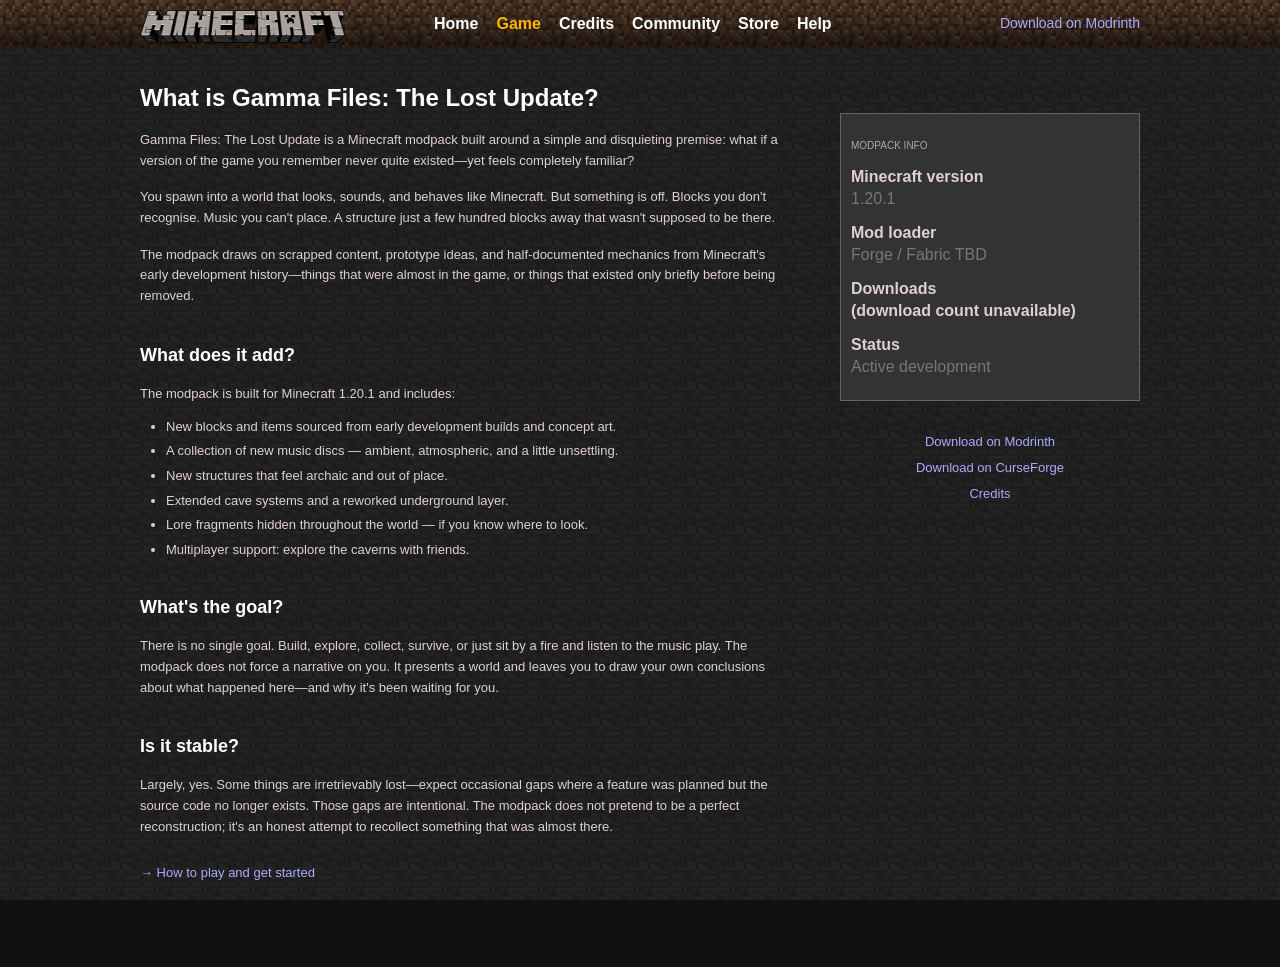
==== game/index.html @ 5a682778 "Initial commit" ====
<!DOCTYPE html>
<html lang="en">
<head>
  <meta charset="UTF-8" />
  <meta name="viewport" content="width=device-width, initial-scale=1" />
  <title>What is Gamma Files? — Gamma Files: The Lost Update</title>
  <link rel="stylesheet" href="../css/style.css" />
</head>
<body>

<div id="wrap">
  <div id="main" class="clearfix">

    <section class="left page-content">
      <h1>What is Gamma Files: The Lost Update?</h1>

      <!-- ASSUMPTION: The paragraphs below are placeholder descriptions
           written to match the original Minecraft site's tone. Replace
           with your own final copy whenever ready. -->

      <p>Gamma Files: The Lost Update is a Minecraft modpack built around a simple and disquieting premise: what if a version of the game you remember never quite existed—yet feels completely familiar?</p>

      <p>You spawn into a world that looks, sounds, and behaves like Minecraft. But something is off. Blocks you don't recognise. Music you can't place. A structure just a few hundred blocks away that wasn't supposed to be there.</p>

      <p>The modpack draws on scrapped content, prototype ideas, and half-documented mechanics from Minecraft's early development history—things that were almost in the game, or things that existed only briefly before being removed.</p>

      <h2>What does it add?</h2>

      <p>The modpack is built for Minecraft 1.20.1 and includes:</p>

      <ul>
        <li>New blocks and items sourced from early development builds and concept art.</li>
        <li>A collection of new music discs — ambient, atmospheric, and a little unsettling.</li>
        <li>New structures that feel archaic and out of place.</li>
        <li>Extended cave systems and a reworked underground layer.</li>
        <li>Lore fragments hidden throughout the world — if you know where to look.</li>
        <li>Multiplayer support: explore the caverns with friends.</li>
      </ul>

      <h2>What's the goal?</h2>

      <p>There is no single goal. Build, explore, collect, survive, or just sit by a fire and listen to the music play. The modpack does not force a narrative on you. It presents a world and leaves you to draw your own conclusions about what happened here—and why it's been waiting for you.</p>

      <h2>Is it stable?</h2>

      <p>Largely, yes. Some things are irretrievably lost—expect occasional gaps where a feature was planned but the source code no longer exists. Those gaps are intentional. The modpack does not pretend to be a perfect reconstruction; it's an honest attempt to recollect something that was almost there.</p>

      <div class="aside-links" style="text-align:left; margin-top:2em;">
        <a href="howtoplay.html">→ How to play and get started</a>
      </div>
    </section>

    <aside>
      <div class="infobox">
        <p class="label">Modpack info</p>
        <ul style="list-style:none; margin:0.8em 0 0; padding:0;">
          <li style="margin-bottom:0.7em;"><strong>Minecraft version</strong><br><span class="dark">1.20.1</span></li>
          <li style="margin-bottom:0.7em;"><strong>Mod loader</strong><br><span class="dark"><!-- ASSUMPTION: loader not yet confirmed; replace --> Forge / Fabric TBD</span></li>
          <li style="margin-bottom:0.7em;"><strong>Downloads</strong><br><span id="download-count" class="loading dark">…</span></li>
          <li style="margin-bottom:0.7em;"><strong>Status</strong><br><span class="dark">Active development</span></li>
        </ul>
      </div>

      <div class="aside-links" style="margin-top:1.5em;">
        <p><a href="https://modrinth.com/modpack/gamma-files-lite" target="_blank" rel="noopener">Download on Modrinth</a></p>
        <p><a href="https://www.curseforge.com/minecraft/modpacks/gamma-files" target="_blank" rel="noopener">Download on CurseForge</a></p>
        <p><a href="../credits.html">Credits</a></p>
      </div>
    </aside>

  </div>
</div>

<script src="../js/nav.js"></script>
<script src="../js/downloads.js"></script>
<script>initNav('game');</script>
</body>
</html>
---- css/style.css ----
/* ============================================================
   GAMMA FILES: THE LOST UPDATE — Main Stylesheet
   Based on the classic Minecraft website (circa 2012)
   Adapted and extended for this modpack site.

   ASSUMPTIONS:
   - stone.png / dirt.png are not yet provided; bg_main.png and
     bg_top.png (the originals, with baked-in darkness) are used
     as placeholders. When stone.png / dirt.png are supplied,
     swap the background declarations in :root / header.
   - Header gradient darkness is baked into bg_top.png for now.
     When raw dirt.png is used, apply the CSS overlay below.
   - Grid is 1000px centered container, matching the original.
   - Left "main" column = 640px, right "aside" = 300px (gap 60px).
   ============================================================ */

/* ---- Reset (mirrors original) ---- */
html, body, div, span, object, iframe,
h1, h2, h3, h4, h5, h6, p, blockquote, pre,
abbr, address, cite, code, del, dfn, em, img, ins, kbd, q, samp,
small, strong, sub, sup, var, b, i, dl, dt, dd, ol, ul, li,
fieldset, form, label, legend,
table, caption, tbody, tfoot, thead, tr, th, td,
article, aside, canvas, details, figcaption, figure,
footer, header, hgroup, menu, nav, section, summary,
time, mark, audio, video {
    margin: 0;
    padding: 0;
    border: 0;
    font-size: 100%;
    font: inherit;
    vertical-align: baseline;
}

article, aside, details, figcaption, figure,
footer, header, hgroup, menu, nav, section { display: block; }

blockquote, q { quotes: none; }
blockquote:before, blockquote:after,
q:before, q:after { content: ''; content: none; }
table { border-collapse: collapse; border-spacing: 0; }
hr { display: block; height: 1px; border: 0; border-top: 1px solid #555; margin: 1em 0; padding: 0; }

/* ---- Design tokens ---- */
:root {
    --color-bg:          #111;
    --color-text:        #E0D0D0;
    --color-heading:     #fff;
    --color-link:        #aaf;
    --color-link-hover:  #ccf;
    --color-accent:      #ffb400;
    --color-accent-dim:  #ffd571;
    --color-dark:        #777;
    --color-muted:       #b1a5a5;

    /* Header darkening (configurable).
       bg_top.png already has baked gradient; set these to 1 if
       using raw dirt.png and the CSS overlay will apply instead. */
    --header-overlay-opacity-bottom: 0;   /* 0 = baked sprite, 1 = pure CSS */
    --header-overlay-opacity-top:    0;

    --font-base: 'Helvetica Neue', Helvetica, Arial, sans-serif;
    --container-width: 1000px;
}

/* ---- Base ---- */
html, body { height: 100%; overflow-x: hidden; }
html { overflow-y: scroll; }

body {
    background: var(--color-bg) url('../images/bg_main.png');
    font: 13px/1.4 var(--font-base);
    color: var(--color-text);
}

/* Optional CSS darkening overlay for body bg (for when raw stone.png is used).
   Currently inactive because bg_main.png has baked darkness. */
body::after {
    content: "";
    position: fixed;
    inset: 0;
    pointer-events: none;
    z-index: -1;
    /* background: rgba(0,0,0,0.45); */  /* Uncomment when using raw stone.png */
}

h1, h2, h3, h4, h5, h6 { font-weight: bold; color: var(--color-heading); }

h1 { font-size: 24px; }
h2 { font-size: 18px; margin-top: 2em; }
h3 { font-size: 14px; margin-top: 2em; }
h4 { font-size: 13px; margin-top: 2em; }

p, ul { margin-top: 1.5em; }
ul, ol { margin-left: 2em; }
ol { list-style-type: decimal; }
small { font-size: 85%; }
strong, th { font-weight: bold; }
nav ul, nav li { margin: 0; list-style: none; list-style-image: none; }

a, a:active, a:visited { color: var(--color-link); text-decoration: none; }
a:hover { color: var(--color-link-hover); outline: none; }
a:hover, a:active { outline: none; }

select, input, textarea, button { font: 99% var(--font-base); }
pre, code, kbd, samp { font-family: monospace, sans-serif; }
textarea { overflow: auto; }
button { width: auto; overflow: visible; cursor: pointer; }
input, select { vertical-align: middle; }

::-moz-selection { background: #71b147; color: #593d29; text-shadow: none; }
::selection        { background: #71b147; color: #593d29; text-shadow: none; }

.small  { font-size: 11px; }
.dark   { color: var(--color-dark); }

/* ---- Outer wrap ---- */
#wrap { min-height: 100%; width: 100%; }

/* ---- Header ---- */
header {
    position: relative;
    height: 48px;
    background: #211710 url('../images/bg_top.png');
    overflow: visible;
    z-index: 10;
}

/* CSS gradient overlay — active only when raw dirt.png is used
   (set --header-overlay-opacity-* tokens above to non-zero) */
header::before {
    content: "";
    position: absolute;
    inset: 0;
    background: linear-gradient(
        to top,
        rgba(0,0,0, var(--header-overlay-opacity-bottom)),
        rgba(0,0,0, var(--header-overlay-opacity-top))
    );
    pointer-events: none;
}

#header-container {
    width: var(--container-width);
    margin: 0 auto;
    position: relative;
    height: 48px;
    display: flex;
    align-items: center;
}

/* ---- Logo ---- */
#logo {
    flex-shrink: 0;
    width: 260px;
    height: 44px;
    display: block;
    overflow: hidden;
    text-indent: -10000px;
    background: transparent url('../images/logo.png') no-repeat 0 center;
    background-size: auto 38px;
    margin-right: 20px;
}

/* ---- Nav menu ---- */
#menu {
    list-style: none;
    font-size: 16px;
    font-weight: bold;
    margin: 0;
    padding: 0;
    display: flex;
    align-items: center;
    gap: 0;
    flex: 1;
}

#menu > li {
    position: relative;
    margin-left: 10px;
}

#menu > li > a,
#menu > li > a:active,
#menu > li > a:visited {
    color: #fff;
    text-decoration: none;
    line-height: 48px;
    display: block;
    padding: 0 4px;
}

#menu > li > a:hover {
    color: var(--color-accent);
}

/* Dropdown */
#menu li ul {
    margin: 0;
    padding: 4px 0 0;
    position: absolute;
    top: 48px;
    left: 0;
    display: none;
    z-index: 100;
    min-width: 160px;
}

#menu li:hover > ul,
#menu li ul:hover { display: block; }

#menu li ul li {
    display: block;
    float: none;
    margin: 0;
}

#menu li ul li a {
    display: block;
    padding: 6px 14px;
    background: #2a2a2a;
    white-space: nowrap;
    color: #ddd;
    font-size: 14px;
    border-bottom: 1px solid #1a1a1a;
}

#menu li ul li a:hover { background: #3a3a3a; color: #fff; }

/* Active nav item */
#menu li.active > a { color: var(--color-accent); }

/* ---- User box (login/register) ---- */
#userbox {
    margin-left: auto;
    text-align: right;
    white-space: nowrap;
    font-size: 14px;
    padding-top: 0;
}

#userbox a, #userbox a:visited { color: var(--color-link); }

/* ---- Main content container ---- */
#main {
    width: var(--container-width);
    margin: 0 auto;
    margin-top: 1em;
    position: relative;
    padding: 20px 0 40px;
    overflow: hidden; /* clearfix */
}

/* ---- Two-column layout: 2/3 + 1/3 ---- */
/*
   Total = 1000px
   Left section:  640px
   Gap:            60px  (margin-left on aside)
   Right aside:   300px
   Total:         640 + 60 + 300 = 1000px  ✓
*/
section.left {
    width: 640px;
    float: left;
    margin-bottom: 3em;
}

aside {
    width: 300px;
    margin-left: 60px;
    float: left;
    margin-bottom: 3em;
}

/* Three-column layout */
section.left.three-col  { width: 300px; float: left; margin-bottom: 3em; }
section.mid.three-col,
section.right.three-col { width: 300px; margin-left: 40px; float: left; margin-bottom: 3em; }

/* Social sections in the three-col footer row */
section.social h2 {
    font-size: 18px;
    color: #fff;
    padding-left: 40px;
    background-repeat: no-repeat;
    background-position: 0 center;
    padding-top: 3px;
    min-height: 29px;
    margin-bottom: 1em;
}

section.social h2 a { color: #fff; text-decoration: none; }
section.social h2 a:hover { color: var(--color-accent); }
section.social > div { margin-top: 1.5em; }

/* ---- Video embed ---- */
.video-wrap {
    position: relative;
    padding-bottom: 56.25%; /* 16:9 */
    height: 0;
    overflow: hidden;
    background: #000;
    margin-top: 0;
}

.video-wrap iframe {
    position: absolute;
    top: 0; left: 0;
    width: 100%; height: 100%;
    border: 0;
}

/* ---- Description text ---- */
.intro-text { margin-top: 1.5em; }
.intro-text p { margin-top: 1.2em; line-height: 1.6; }
.intro-text em { font-style: italic; }

/* ---- Download count ---- */
#download-count {
    color: var(--color-text);
    font-weight: bold;
}

#download-count.loading { color: var(--color-dark); font-style: italic; }

/* ---- Right sidebar / aside ---- */
#animals {
    padding-top: 220px;
    background: transparent url('../images/animals.png') no-repeat top center;
    background-size: contain;
    text-align: center;
    margin-bottom: 1.5em;
}

/* ---- Download button ---- */
.btn-download {
    display: block;
    width: 100%;
    padding: 14px 10px;
    background: var(--color-accent);
    color: #111;
    font-size: 22px;
    font-weight: bold;
    text-align: center;
    text-decoration: none;
    border-radius: 3px;
    line-height: 1.2;
    box-sizing: border-box;
    transition: background 0.15s;
    margin-top: 1em;
}

.btn-download:hover,
.btn-download:active,
.btn-download:visited { color: #111; background: var(--color-accent-dim); }

.aside-links {
    text-align: center;
    margin-top: 1em;
    font-size: 13px;
}

.aside-links a { color: var(--color-link); }
.aside-links p { margin-top: 0.6em; }

/* ---- Infobox ---- */
.infobox {
    padding: 10px;
    background-color: #333;
    border: 1px solid #666;
    margin: 2em 0;
    font-size: 16px;
}

ul.infobox { list-style-type: none; }
ul.infobox li { margin-bottom: 1em; }
.infobox .label { text-transform: uppercase; font-size: 10px; color: #AAA; }

/* ---- Footer ---- */
footer {
    position: relative;
    margin-top: -40px;
    height: 26px;
    text-align: center;
    color: #444;
    padding-top: 14px;
    clear: both;
}

footer a, footer a:visited { color: #777; text-decoration: none; }

/* ---- Utility ---- */
.clearfix::before, .clearfix::after { content: ""; display: block; height: 0; overflow: hidden; }
.clearfix::after { clear: both; }
.clearfix { zoom: 1; }
.hidden { display: none; visibility: hidden; }
.ir { display: block; text-indent: -999em; overflow: hidden; background-repeat: no-repeat; }

/* ---- Game / subpage content ---- */
.page-content h1 { margin-bottom: 0.5em; }
.page-content p  { margin-top: 1.2em; line-height: 1.6; }
.page-content ul { margin-top: 1em; }
.page-content ul li { margin-bottom: 0.5em; }

/* ---- Credits page ---- */
.credits-entry {
    margin-bottom: 2em;
}

.credits-entry h3 { margin-top: 0; }

/* ---- Community page ---- */
#links-list { list-style: none; margin-left: 0; padding: 0; }
#links-list li { margin-bottom: 1.2em; }
#links-list li a { font-size: 15px; font-weight: bold; }
#links-list li span { display: block; color: var(--color-muted); font-size: 12px; margin-top: 2px; }

/* ---- Store page ---- */
.store-notice {
    background: #1a1a1a;
    border: 1px solid #444;
    padding: 20px;
    margin-top: 1.5em;
    text-align: center;
    font-size: 15px;
    line-height: 1.7;
}

/* ---- Help page ---- */
.faq dt {
    font-weight: bold;
    color: #fff;
    margin-top: 1.5em;
}
.faq dd {
    margin-left: 1.2em;
    margin-top: 0.4em;
    line-height: 1.6;
}

/* ---- Print ---- */
@media print {
    * { background: transparent !important; color: black !important; }
    a, a:visited { color: #444 !important; text-decoration: underline; }
    a[href]:after { content: " (" attr(href) ")"; }
    pre, blockquote { border: 1px solid #999; page-break-inside: avoid; }
    thead { display: table-header-group; }
    tr, img { page-break-inside: avoid; }
    p, h2, h3 { orphans: 3; widows: 3; }
    h2, h3 { page-break-after: avoid; }
}
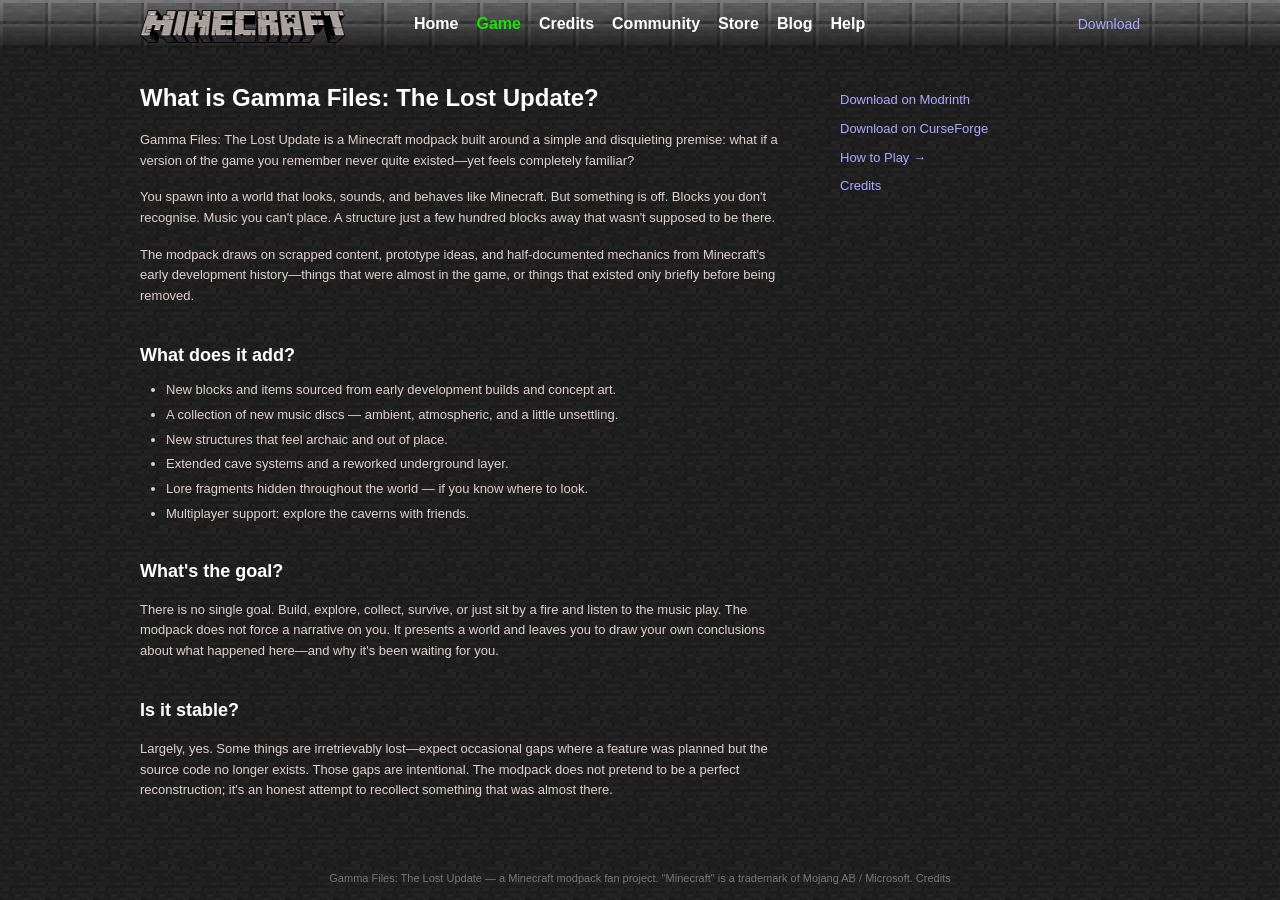
==== commit 52a10be2: "The second commit, polish" ====
--- a/game/index.html
+++ b/game/index.html
@@ -14,9 +14,7 @@
     <section class="left page-content">
       <h1>What is Gamma Files: The Lost Update?</h1>
 
-      <!-- ASSUMPTION: The paragraphs below are placeholder descriptions
-           written to match the original Minecraft site's tone. Replace
-           with your own final copy whenever ready. -->
+      <!-- ASSUMPTION: placeholder copy — replace with your own text when ready -->
 
       <p>Gamma Files: The Lost Update is a Minecraft modpack built around a simple and disquieting premise: what if a version of the game you remember never quite existed—yet feels completely familiar?</p>
 
@@ -25,8 +23,6 @@
       <p>The modpack draws on scrapped content, prototype ideas, and half-documented mechanics from Minecraft's early development history—things that were almost in the game, or things that existed only briefly before being removed.</p>
 
       <h2>What does it add?</h2>
-
-      <p>The modpack is built for Minecraft 1.20.1 and includes:</p>
 
       <ul>
         <li>New blocks and items sourced from early development builds and concept art.</li>
@@ -44,26 +40,13 @@
       <h2>Is it stable?</h2>
 
       <p>Largely, yes. Some things are irretrievably lost—expect occasional gaps where a feature was planned but the source code no longer exists. Those gaps are intentional. The modpack does not pretend to be a perfect reconstruction; it's an honest attempt to recollect something that was almost there.</p>
-
-      <div class="aside-links" style="text-align:left; margin-top:2em;">
-        <a href="howtoplay.html">→ How to play and get started</a>
-      </div>
     </section>
 
-    <aside>
-      <div class="infobox">
-        <p class="label">Modpack info</p>
-        <ul style="list-style:none; margin:0.8em 0 0; padding:0;">
-          <li style="margin-bottom:0.7em;"><strong>Minecraft version</strong><br><span class="dark">1.20.1</span></li>
-          <li style="margin-bottom:0.7em;"><strong>Mod loader</strong><br><span class="dark"><!-- ASSUMPTION: loader not yet confirmed; replace --> Forge / Fabric TBD</span></li>
-          <li style="margin-bottom:0.7em;"><strong>Downloads</strong><br><span id="download-count" class="loading dark">…</span></li>
-          <li style="margin-bottom:0.7em;"><strong>Status</strong><br><span class="dark">Active development</span></li>
-        </ul>
-      </div>
-
-      <div class="aside-links" style="margin-top:1.5em;">
+    <aside class="game-aside-stub">
+      <div class="aside-links">
         <p><a href="https://modrinth.com/modpack/gamma-files-lite" target="_blank" rel="noopener">Download on Modrinth</a></p>
         <p><a href="https://www.curseforge.com/minecraft/modpacks/gamma-files" target="_blank" rel="noopener">Download on CurseForge</a></p>
+        <p><a href="howtoplay.html">How to Play →</a></p>
         <p><a href="../credits.html">Credits</a></p>
       </div>
     </aside>
@@ -72,7 +55,6 @@
 </div>
 
 <script src="../js/nav.js"></script>
-<script src="../js/downloads.js"></script>
 <script>initNav('game');</script>
 </body>
 </html>
--- a/css/style.css
+++ b/css/style.css
@@ -1,20 +1,9 @@
 /* ============================================================
    GAMMA FILES: THE LOST UPDATE — Main Stylesheet
    Based on the classic Minecraft website (circa 2012)
-   Adapted and extended for this modpack site.
-
-   ASSUMPTIONS:
-   - stone.png / dirt.png are not yet provided; bg_main.png and
-     bg_top.png (the originals, with baked-in darkness) are used
-     as placeholders. When stone.png / dirt.png are supplied,
-     swap the background declarations in :root / header.
-   - Header gradient darkness is baked into bg_top.png for now.
-     When raw dirt.png is used, apply the CSS overlay below.
-   - Grid is 1000px centered container, matching the original.
-   - Left "main" column = 640px, right "aside" = 300px (gap 60px).
    ============================================================ */
 
-/* ---- Reset (mirrors original) ---- */
+/* ---- Reset ---- */
 html, body, div, span, object, iframe,
 h1, h2, h3, h4, h5, h6, p, blockquote, pre,
 abbr, address, cite, code, del, dfn, em, img, ins, kbd, q, samp,
@@ -24,17 +13,11 @@
 article, aside, canvas, details, figcaption, figure,
 footer, header, hgroup, menu, nav, section, summary,
 time, mark, audio, video {
-    margin: 0;
-    padding: 0;
-    border: 0;
-    font-size: 100%;
-    font: inherit;
-    vertical-align: baseline;
-}
-
+    margin: 0; padding: 0; border: 0;
+    font-size: 100%; font: inherit; vertical-align: baseline;
+}
 article, aside, details, figcaption, figure,
 footer, header, hgroup, menu, nav, section { display: block; }
-
 blockquote, q { quotes: none; }
 blockquote:before, blockquote:after,
 q:before, q:after { content: ''; content: none; }
@@ -43,28 +26,24 @@
 
 /* ---- Design tokens ---- */
 :root {
-    --color-bg:          #111;
-    --color-text:        #E0D0D0;
-    --color-heading:     #fff;
-    --color-link:        #aaf;
-    --color-link-hover:  #ccf;
-    --color-accent:      #ffb400;
-    --color-accent-dim:  #ffd571;
-    --color-dark:        #777;
-    --color-muted:       #b1a5a5;
-
-    /* Header darkening (configurable).
-       bg_top.png already has baked gradient; set these to 1 if
-       using raw dirt.png and the CSS overlay will apply instead. */
-    --header-overlay-opacity-bottom: 0;   /* 0 = baked sprite, 1 = pure CSS */
-    --header-overlay-opacity-top:    0;
-
-    --font-base: 'Helvetica Neue', Helvetica, Arial, sans-serif;
-    --container-width: 1000px;
-}
-
-/* ---- Base ---- */
-html, body { height: 100%; overflow-x: hidden; }
+    --color-bg:         #111;
+    --color-text:       #E0D0D0;
+    --color-heading:    #fff;
+    --color-link:       #aaf;
+    --color-link-hover: #ccf;
+    --color-accent:     #13e800;
+    --color-accent-dim: #ffd571;
+    --color-dark:       #777;
+    --color-muted:      #b1a5a5;
+    --font-base:        'Helvetica Neue', Helvetica, Arial, sans-serif;
+    --container-width:  1000px;
+}
+
+/* ---- Base ----
+   Matches the original exactly:
+   - html has overflow-y: scroll (always show scrollbar)
+   - body has the tiled background, NO height:100%, NO overflow:hidden
+   - This lets the background tile naturally and scroll with the page */
 html { overflow-y: scroll; }
 
 body {
@@ -73,19 +52,11 @@
     color: var(--color-text);
 }
 
-/* Optional CSS darkening overlay for body bg (for when raw stone.png is used).
-   Currently inactive because bg_main.png has baked darkness. */
-body::after {
-    content: "";
-    position: fixed;
-    inset: 0;
-    pointer-events: none;
-    z-index: -1;
-    /* background: rgba(0,0,0,0.45); */  /* Uncomment when using raw stone.png */
-}
+/* The original used this trick to make the wrap fill 100% height
+   without the body/html height:100% causing background-attachment issues */
+#wrap { display: table; height: 100%; width: 100%; min-height: 100%; }
 
 h1, h2, h3, h4, h5, h6 { font-weight: bold; color: var(--color-heading); }
-
 h1 { font-size: 24px; }
 h2 { font-size: 18px; margin-top: 2em; }
 h3 { font-size: 14px; margin-top: 2em; }
@@ -99,8 +70,7 @@
 nav ul, nav li { margin: 0; list-style: none; list-style-image: none; }
 
 a, a:active, a:visited { color: var(--color-link); text-decoration: none; }
-a:hover { color: var(--color-link-hover); outline: none; }
-a:hover, a:active { outline: none; }
+a:hover, a:active { color: var(--color-link-hover); outline: none; }
 
 select, input, textarea, button { font: 99% var(--font-base); }
 pre, code, kbd, samp { font-family: monospace, sans-serif; }
@@ -109,70 +79,81 @@
 input, select { vertical-align: middle; }
 
 ::-moz-selection { background: #71b147; color: #593d29; text-shadow: none; }
-::selection        { background: #71b147; color: #593d29; text-shadow: none; }
-
-.small  { font-size: 11px; }
-.dark   { color: var(--color-dark); }
-
-/* ---- Outer wrap ---- */
-#wrap { min-height: 100%; width: 100%; }
-
-/* ---- Header ---- */
+::selection      { background: #71b147; color: #593d29; text-shadow: none; }
+
+.small { font-size: 11px; }
+.dark  { color: var(--color-dark); }
+
+/* ============================================================
+   HEADER
+   The header now uses CSS gradient instead of relying on the
+   baked-in gradient in bg_top.png. This lets it expand in
+   height when the nav wraps to a second row on narrow windows,
+   while still tiling the dirt texture correctly.
+
+   Gradient spec from the original brief:
+   - bottom: opacity 0.8  (darkest)
+   - top:    opacity 0.4  (lighter)
+   ============================================================ */
 header {
     position: relative;
-    height: 48px;
+    /* No fixed height — let it grow when nav wraps */
     background: #211710 url('../images/bg_top.png');
     overflow: visible;
     z-index: 10;
 }
 
-/* CSS gradient overlay — active only when raw dirt.png is used
-   (set --header-overlay-opacity-* tokens above to non-zero) */
-header::before {
+/* CSS gradient overlay replaces the baked-in gradient in bg_top.png */
+header::after {
     content: "";
     position: absolute;
     inset: 0;
-    background: linear-gradient(
-        to top,
-        rgba(0,0,0, var(--header-overlay-opacity-bottom)),
-        rgba(0,0,0, var(--header-overlay-opacity-top))
-    );
+    background: linear-gradient(to top, rgba(0,0,0,0.8) 0%, rgba(0,0,0,0.4) 100%);
     pointer-events: none;
+    z-index: 0;
 }
 
 #header-container {
+    position: relative;
+    z-index: 1;          /* sits above the ::after gradient overlay */
     width: var(--container-width);
     margin: 0 auto;
-    position: relative;
-    height: 48px;
     display: flex;
-    align-items: center;
-}
-
-/* ---- Logo ---- */
+    flex-wrap: wrap;     /* lets nav items wrap to a second row */
+    align-items: flex-start;
+    padding: 0;
+}
+
+/* ---- Logo ----
+   Fixed position: top-left corner of the header, never moves or resizes.
+   Width matches the original (260px). Height is 48px to align with one
+   tile row. flex-shrink: 0 prevents any squishing. */
 #logo {
     flex-shrink: 0;
     width: 260px;
-    height: 44px;
+    height: 48px;
     display: block;
     overflow: hidden;
     text-indent: -10000px;
     background: transparent url('../images/logo.png') no-repeat 0 center;
     background-size: auto 38px;
-    margin-right: 20px;
-}
-
-/* ---- Nav menu ---- */
+}
+
+/* ---- Nav menu ----
+   Lives in the remaining 2/3 of the header row next to the logo.
+   flex-wrap: wrap means items spill onto a second line — the header
+   grows in height to accommodate, and the dirt texture tiles behind. */
 #menu {
     list-style: none;
     font-size: 16px;
     font-weight: bold;
     margin: 0;
     padding: 0;
+    /* flex: 1 lets the menu take up everything right of the logo */
+    flex: 1;
     display: flex;
-    align-items: center;
-    gap: 0;
-    flex: 1;
+    flex-wrap: wrap;
+    align-items: flex-start;
 }
 
 #menu > li {
@@ -185,16 +166,17 @@
 #menu > li > a:visited {
     color: #fff;
     text-decoration: none;
-    line-height: 48px;
+    line-height: 48px;   /* matches one tile row height */
     display: block;
     padding: 0 4px;
 }
 
-#menu > li > a:hover {
-    color: var(--color-accent);
-}
-
-/* Dropdown */
+#menu > li > a:hover { color: var(--color-accent); }
+
+/* Active nav item */
+#menu li.active > a { color: var(--color-accent); }
+
+/* ---- Dropdown ---- */
 #menu li ul {
     margin: 0;
     padding: 4px 0 0;
@@ -208,12 +190,9 @@
 
 #menu li:hover > ul,
 #menu li ul:hover { display: block; }
-
-#menu li ul li {
-    display: block;
-    float: none;
-    margin: 0;
-}
+#menu li.open > ul { display: block; }
+
+#menu li ul li { display: block; float: none; margin: 0; }
 
 #menu li ul li a {
     display: block;
@@ -227,38 +206,34 @@
 
 #menu li ul li a:hover { background: #3a3a3a; color: #fff; }
 
-/* Active nav item */
-#menu li.active > a { color: var(--color-accent); }
-
-/* ---- User box (login/register) ---- */
+/* ---- Userbox ----
+   "Download" link in the top-right. Hidden on narrow screens since
+   the Download button is in the sidebar. */
 #userbox {
-    margin-left: auto;
+    flex-shrink: 0;
     text-align: right;
     white-space: nowrap;
     font-size: 14px;
-    padding-top: 0;
+    line-height: 48px;
+    margin-left: auto;
+    padding-left: 10px;
 }
 
 #userbox a, #userbox a:visited { color: var(--color-link); }
 
-/* ---- Main content container ---- */
+/* ============================================================
+   MAIN CONTENT
+   ============================================================ */
 #main {
     width: var(--container-width);
     margin: 0 auto;
     margin-top: 1em;
     position: relative;
     padding: 20px 0 40px;
-    overflow: hidden; /* clearfix */
-}
-
-/* ---- Two-column layout: 2/3 + 1/3 ---- */
-/*
-   Total = 1000px
-   Left section:  640px
-   Gap:            60px  (margin-left on aside)
-   Right aside:   300px
-   Total:         640 + 60 + 300 = 1000px  ✓
-*/
+    overflow: hidden;
+}
+
+/* Two-column layout: 640px left + 60px gap + 300px right = 1000px */
 section.left {
     width: 640px;
     float: left;
@@ -273,11 +248,11 @@
 }
 
 /* Three-column layout */
-section.left.three-col  { width: 300px; float: left; margin-bottom: 3em; }
+section.left.three-col { width: 300px; float: left; margin-bottom: 3em; }
 section.mid.three-col,
 section.right.three-col { width: 300px; margin-left: 40px; float: left; margin-bottom: 3em; }
 
-/* Social sections in the three-col footer row */
+/* Social section headings */
 section.social h2 {
     font-size: 18px;
     color: #fff;
@@ -288,7 +263,6 @@
     min-height: 29px;
     margin-bottom: 1em;
 }
-
 section.social h2 a { color: #fff; text-decoration: none; }
 section.social h2 a:hover { color: var(--color-accent); }
 section.social > div { margin-top: 1.5em; }
@@ -296,11 +270,10 @@
 /* ---- Video embed ---- */
 .video-wrap {
     position: relative;
-    padding-bottom: 56.25%; /* 16:9 */
+    padding-bottom: 56.25%;
     height: 0;
     overflow: hidden;
     background: #000;
-    margin-top: 0;
 }
 
 .video-wrap iframe {
@@ -316,14 +289,10 @@
 .intro-text em { font-style: italic; }
 
 /* ---- Download count ---- */
-#download-count {
-    color: var(--color-text);
-    font-weight: bold;
-}
-
+#download-count { color: var(--color-text); font-weight: bold; }
 #download-count.loading { color: var(--color-dark); font-style: italic; }
 
-/* ---- Right sidebar / aside ---- */
+/* ---- Right sidebar / animals image ---- */
 #animals {
     padding-top: 220px;
     background: transparent url('../images/animals.png') no-repeat top center;
@@ -332,13 +301,15 @@
     margin-bottom: 1.5em;
 }
 
-/* ---- Download button ---- */
+/* ---- Download button ----
+   Gradient: lighter top → darker bottom, as requested.
+   :visited explicitly resets to prevent "always highlighted" bug. */
 .btn-download {
     display: block;
     width: 100%;
     padding: 14px 10px;
-    background: var(--color-accent);
-    color: #111;
+    background: linear-gradient(to bottom, #ffd050 0%, #e09800 100%);
+    color: #1a0f00;
     font-size: 22px;
     font-weight: bold;
     text-align: center;
@@ -346,22 +317,45 @@
     border-radius: 3px;
     line-height: 1.2;
     box-sizing: border-box;
-    transition: background 0.15s;
+    box-shadow: inset 0 1px 0 rgba(255,255,255,0.25), 0 2px 4px rgba(0,0,0,0.4);
+    transition: filter 0.12s ease, box-shadow 0.12s ease;
     margin-top: 1em;
-}
-
-.btn-download:hover,
-.btn-download:active,
-.btn-download:visited { color: #111; background: var(--color-accent-dim); }
-
+    -webkit-tap-highlight-color: transparent;
+}
+
+.btn-download:visited {
+    background: linear-gradient(to bottom, #ffd050 0%, #e09800 100%);
+    color: #1a0f00;
+    box-shadow: inset 0 1px 0 rgba(255,255,255,0.25), 0 2px 4px rgba(0,0,0,0.4);
+}
+
+.btn-download:hover {
+    background: linear-gradient(to bottom, #ffe577 0%, #f0ac00 100%);
+    color: #1a0f00;
+    box-shadow: inset 0 1px 0 rgba(255,255,255,0.35), 0 3px 6px rgba(0,0,0,0.45);
+    filter: brightness(1.08);
+    text-decoration: none;
+}
+
+.btn-download:active {
+    background: linear-gradient(to bottom, #cc8800 0%, #e09800 100%);
+    color: #1a0f00;
+    box-shadow: inset 0 2px 4px rgba(0,0,0,0.3);
+    filter: none;
+}
+
+/* ---- Aside links (plain text style, used on credits / game pages) ---- */
 .aside-links {
-    text-align: center;
+    text-align: left;
     margin-top: 1em;
     font-size: 13px;
 }
 
 .aside-links a { color: var(--color-link); }
-.aside-links p { margin-top: 0.6em; }
+.aside-links p { margin-top: 0.8em; }
+
+/* Centred variant for the homepage aside */
+.aside-links.centered { text-align: center; }
 
 /* ---- Infobox ---- */
 .infobox {
@@ -371,7 +365,6 @@
     margin: 2em 0;
     font-size: 16px;
 }
-
 ul.infobox { list-style-type: none; }
 ul.infobox li { margin-bottom: 1em; }
 .infobox .label { text-transform: uppercase; font-size: 10px; color: #AAA; }
@@ -386,7 +379,6 @@
     padding-top: 14px;
     clear: both;
 }
-
 footer a, footer a:visited { color: #777; text-decoration: none; }
 
 /* ---- Utility ---- */
@@ -402,12 +394,27 @@
 .page-content ul { margin-top: 1em; }
 .page-content ul li { margin-bottom: 0.5em; }
 
+/* ---- Game pages aside — plain text links, same style as Credits aside ---- */
+.game-aside-stub .aside-links { text-align: left; margin-top: 0; }
+
 /* ---- Credits page ---- */
-.credits-entry {
-    margin-bottom: 2em;
-}
-
+.credits-entry { margin-bottom: 2em; }
 .credits-entry h3 { margin-top: 0; }
+
+/* ---- Blog page ---- */
+.blog-post { margin-bottom: 3em; border-bottom: 1px solid #333; padding-bottom: 2em; }
+.blog-post:last-child { border-bottom: none; }
+.blog-post h2 { margin-top: 0; }
+.blog-post .post-date { font-size: 11px; color: var(--color-muted); margin-top: 0.3em; }
+.blog-post p { margin-top: 1em; line-height: 1.6; }
+
+/* Update notes on homepage — teaser previews fed from blog.json */
+#updates-list { list-style: none; margin: 0; padding: 0; }
+#updates-list li { margin-bottom: 1.5em; }
+#updates-list li .post-title { font-weight: bold; font-size: 14px; }
+#updates-list li .post-title a { color: var(--color-link); }
+#updates-list li .post-date { font-size: 10px; color: var(--color-muted); display: block; margin-bottom: 0.3em; }
+#updates-list li .post-excerpt { font-size: 12px; line-height: 1.5; color: var(--color-text); }
 
 /* ---- Community page ---- */
 #links-list { list-style: none; margin-left: 0; padding: 0; }
@@ -427,15 +434,78 @@
 }
 
 /* ---- Help page ---- */
-.faq dt {
-    font-weight: bold;
-    color: #fff;
-    margin-top: 1.5em;
-}
-.faq dd {
-    margin-left: 1.2em;
-    margin-top: 0.4em;
-    line-height: 1.6;
+.faq dt { font-weight: bold; color: #fff; margin-top: 1.5em; }
+.faq dd { margin-left: 1.2em; margin-top: 0.4em; line-height: 1.6; }
+
+/* ============================================================
+   RESPONSIVE LAYOUT
+
+   Strategy:
+   - The logo never changes size or position.
+   - The nav buttons stay the same font size (16px) — they just
+     wrap to a second row when there isn't room on one line.
+     The header grows in height to fit them (dirt texture tiles).
+   - The main container clips at 1000px; below that it becomes
+     fluid (percentage widths).
+   - Below ~720px the aside column disappears (stacks below on
+     mobile), but the header wrapping already handles most of
+     the narrowing before that point.
+   - One breakpoint for stacking. No intermediate "broken" modes.
+
+   The userbox ("Download" link) is hidden when the window is
+   narrow enough that it would push the nav to a third row.
+   ============================================================ */
+
+/* ---- Fluid container: no intermediate column shrinking.
+   Instead of shrinking columns at odd percentages we just let
+   the 1000px container overflow and clip, then at the right point
+   flip to stacked layout. The content still looks correct between
+   1000px and ~750px without any intermediate breakpoint. ---- */
+
+/* Fluid padding so the container doesn't touch the window edge */
+@media screen and (max-width: 1040px) {
+    #header-container,
+    #main {
+        width: auto;
+        padding-left:  20px;
+        padding-right: 20px;
+        box-sizing: border-box;
+    }
+    /* #main has its own padding already; reset it properly */
+    #main {
+        padding-top:    20px;
+        padding-bottom: 40px;
+    }
+}
+
+/* Hide the userbox before the nav needs a third row */
+@media screen and (max-width: 900px) {
+    #userbox { display: none; }
+}
+
+/* ---- Stack columns and aside ---- */
+@media screen and (max-width: 750px) {
+    section.left,
+    aside {
+        float: none;
+        width: 100%;
+        margin-left: 0;
+        margin-bottom: 2em;
+    }
+
+    section.left.three-col,
+    section.mid.three-col,
+    section.right.three-col {
+        float: none;
+        width: 100%;
+        margin-left: 0;
+        margin-bottom: 2em;
+    }
+
+    #animals {
+        padding-top: 160px;
+        background-size: 160px auto;
+    }
 }
 
 /* ---- Print ---- */
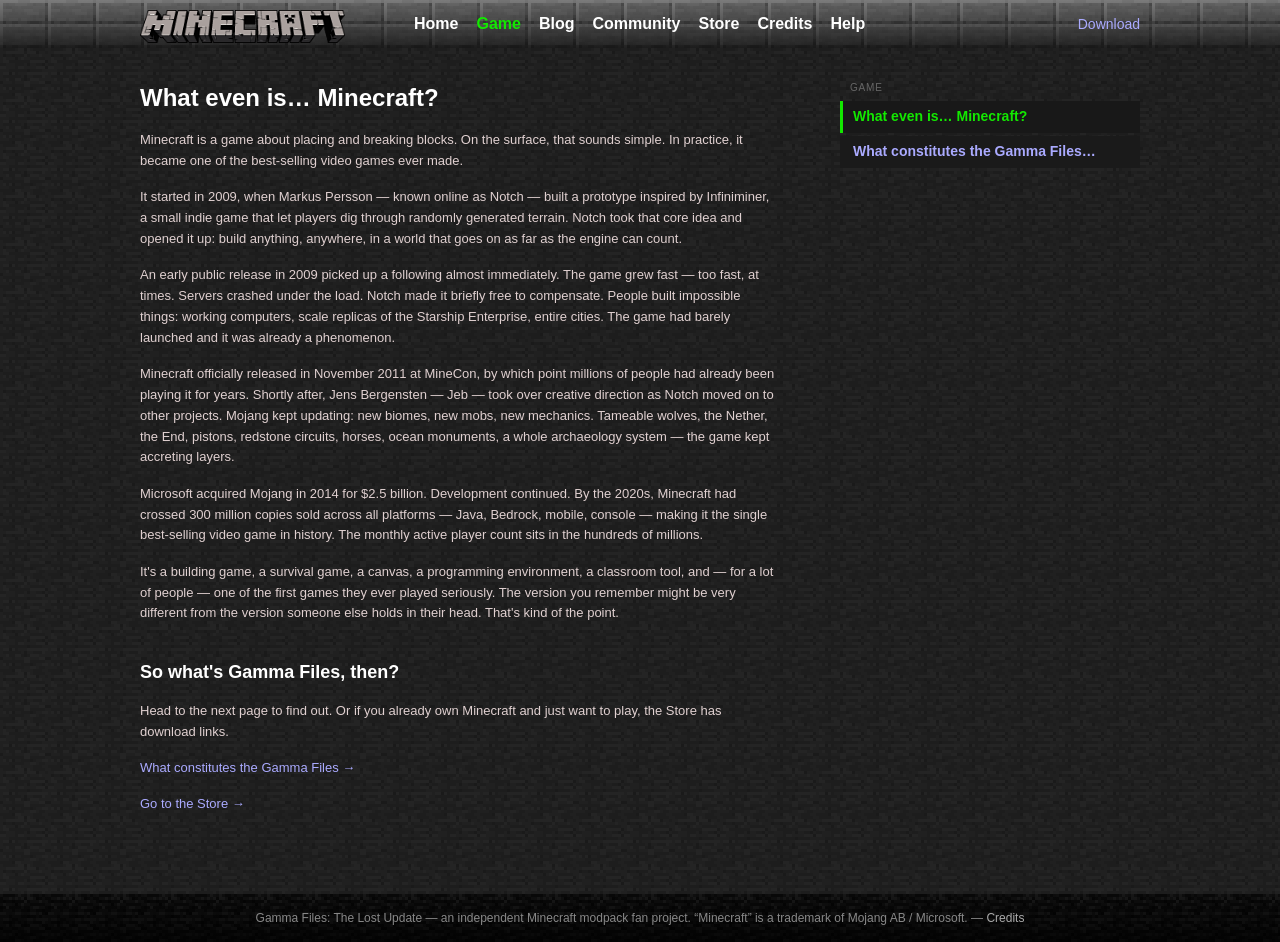
==== commit b8ae13e8: "Commit number three" ====
--- a/game/index.html
+++ b/game/index.html
@@ -3,7 +3,7 @@
 <head>
   <meta charset="UTF-8" />
   <meta name="viewport" content="width=device-width, initial-scale=1" />
-  <title>What is Gamma Files? — Gamma Files: The Lost Update</title>
+  <title>What even is… Minecraft? — Gamma Files: The Lost Update</title>
   <link rel="stylesheet" href="../css/style.css" />
 </head>
 <body>
@@ -12,43 +12,34 @@
   <div id="main" class="clearfix">
 
     <section class="left page-content">
-      <h1>What is Gamma Files: The Lost Update?</h1>
+      <h1>What even is&hellip; Minecraft?</h1>
 
-      <!-- ASSUMPTION: placeholder copy — replace with your own text when ready -->
+      <p>Minecraft is a game about placing and breaking blocks. On the surface, that sounds simple. In practice, it became one of the best-selling video games ever made.</p>
 
-      <p>Gamma Files: The Lost Update is a Minecraft modpack built around a simple and disquieting premise: what if a version of the game you remember never quite existed—yet feels completely familiar?</p>
+      <p>It started in 2009, when Markus Persson &mdash; known online as Notch &mdash; built a prototype inspired by <em>Infiniminer</em>, a small indie game that let players dig through randomly generated terrain. Notch took that core idea and opened it up: build anything, anywhere, in a world that goes on as far as the engine can count.</p>
 
-      <p>You spawn into a world that looks, sounds, and behaves like Minecraft. But something is off. Blocks you don't recognise. Music you can't place. A structure just a few hundred blocks away that wasn't supposed to be there.</p>
+      <p>An early public release in 2009 picked up a following almost immediately. The game grew fast &mdash; too fast, at times. Servers crashed under the load. Notch made it briefly free to compensate. People built impossible things: working computers, scale replicas of the <em>Starship Enterprise</em>, entire cities. The game had barely launched and it was already a phenomenon.</p>
 
-      <p>The modpack draws on scrapped content, prototype ideas, and half-documented mechanics from Minecraft's early development history—things that were almost in the game, or things that existed only briefly before being removed.</p>
+      <p>Minecraft officially released in November 2011 at MineCon, by which point millions of people had already been playing it for years. Shortly after, Jens Bergensten &mdash; Jeb &mdash; took over creative direction as Notch moved on to other projects. Mojang kept updating: new biomes, new mobs, new mechanics. Tameable wolves, the Nether, the End, pistons, redstone circuits, horses, ocean monuments, a whole archaeology system &mdash; the game kept accreting layers.</p>
 
-      <h2>What does it add?</h2>
+      <p>Microsoft acquired Mojang in 2014 for $2.5 billion. Development continued. By the 2020s, Minecraft had crossed 300 million copies sold across all platforms &mdash; Java, Bedrock, mobile, console &mdash; making it the single best-selling video game in history. The monthly active player count sits in the hundreds of millions.</p>
 
-      <ul>
-        <li>New blocks and items sourced from early development builds and concept art.</li>
-        <li>A collection of new music discs — ambient, atmospheric, and a little unsettling.</li>
-        <li>New structures that feel archaic and out of place.</li>
-        <li>Extended cave systems and a reworked underground layer.</li>
-        <li>Lore fragments hidden throughout the world — if you know where to look.</li>
-        <li>Multiplayer support: explore the caverns with friends.</li>
-      </ul>
+      <p>It's a building game, a survival game, a canvas, a programming environment, a classroom tool, and &mdash; for a lot of people &mdash; one of the first games they ever played seriously. The version you remember might be very different from the version someone else holds in their head. That's kind of the point.</p>
 
-      <h2>What's the goal?</h2>
+      <h2>So what's Gamma Files, then?</h2>
 
-      <p>There is no single goal. Build, explore, collect, survive, or just sit by a fire and listen to the music play. The modpack does not force a narrative on you. It presents a world and leaves you to draw your own conclusions about what happened here—and why it's been waiting for you.</p>
+      <p>Head to the next page to find out. Or if you already own Minecraft and just want to play, the Store has download links.</p>
 
-      <h2>Is it stable?</h2>
-
-      <p>Largely, yes. Some things are irretrievably lost—expect occasional gaps where a feature was planned but the source code no longer exists. Those gaps are intentional. The modpack does not pretend to be a perfect reconstruction; it's an honest attempt to recollect something that was almost there.</p>
+      <p><a href="gamma-files.html">What constitutes the Gamma Files &rarr;</a></p>
+      <p><a href="../store.html">Go to the Store &rarr;</a></p>
     </section>
 
-    <aside class="game-aside-stub">
-      <div class="aside-links">
-        <p><a href="https://modrinth.com/modpack/gamma-files-lite" target="_blank" rel="noopener">Download on Modrinth</a></p>
-        <p><a href="https://www.curseforge.com/minecraft/modpacks/gamma-files" target="_blank" rel="noopener">Download on CurseForge</a></p>
-        <p><a href="howtoplay.html">How to Play →</a></p>
-        <p><a href="../credits.html">Credits</a></p>
-      </div>
+    <aside>
+      <p class="game-subnav-label">Game</p>
+      <ul class="game-subnav">
+        <li class="active"><a href="index.html">What even is&hellip; Minecraft?</a></li>
+        <li><a href="gamma-files.html">What constitutes the Gamma Files&hellip;</a></li>
+      </ul>
     </aside>
 
   </div>
--- a/css/style.css
+++ b/css/style.css
@@ -44,17 +44,26 @@
    - html has overflow-y: scroll (always show scrollbar)
    - body has the tiled background, NO height:100%, NO overflow:hidden
    - This lets the background tile naturally and scroll with the page */
-html { overflow-y: scroll; }
-
+html {
+    overflow-y: scroll;
+    height: 100%;
+}
+
+/* Flex-column body: header + #wrap grow, footer always stays at the bottom.
+   The tiled bg_main texture is on the body so it covers the full viewport
+   height regardless of content length. */
 body {
     background: var(--color-bg) url('../images/bg_main.png');
     font: 13px/1.4 var(--font-base);
     color: var(--color-text);
-}
-
-/* The original used this trick to make the wrap fill 100% height
-   without the body/html height:100% causing background-attachment issues */
-#wrap { display: table; height: 100%; width: 100%; min-height: 100%; }
+    min-height: 100%;
+    display: flex;
+    flex-direction: column;
+}
+
+/* #wrap takes all remaining vertical space between header and footer,
+   pushing the footer to the bottom even on short pages. */
+#wrap { flex: 1; width: 100%; }
 
 h1, h2, h3, h4, h5, h6 { font-weight: bold; color: var(--color-heading); }
 h1 { font-size: 24px; }
@@ -176,35 +185,7 @@
 /* Active nav item */
 #menu li.active > a { color: var(--color-accent); }
 
-/* ---- Dropdown ---- */
-#menu li ul {
-    margin: 0;
-    padding: 4px 0 0;
-    position: absolute;
-    top: 48px;
-    left: 0;
-    display: none;
-    z-index: 100;
-    min-width: 160px;
-}
-
-#menu li:hover > ul,
-#menu li ul:hover { display: block; }
-#menu li.open > ul { display: block; }
-
-#menu li ul li { display: block; float: none; margin: 0; }
-
-#menu li ul li a {
-    display: block;
-    padding: 6px 14px;
-    background: #2a2a2a;
-    white-space: nowrap;
-    color: #ddd;
-    font-size: 14px;
-    border-bottom: 1px solid #1a1a1a;
-}
-
-#menu li ul li a:hover { background: #3a3a3a; color: #fff; }
+/* No dropdown menus — Game navigates directly to game/index.html */
 
 /* ---- Userbox ----
    "Download" link in the top-right. Hidden on narrow screens since
@@ -251,6 +232,17 @@
 section.left.three-col { width: 300px; float: left; margin-bottom: 3em; }
 section.mid.three-col,
 section.right.three-col { width: 300px; margin-left: 40px; float: left; margin-bottom: 3em; }
+
+/* Prevent any long unbreakable word (URL, slug, etc.) from blowing
+   out a column. overflow-wrap is the modern standard; word-break
+   is the fallback for older engines. */
+section.left.three-col,
+section.mid.three-col,
+section.right.three-col {
+    overflow-wrap: break-word;
+    word-break: break-word;
+    min-width: 0;
+}
 
 /* Social section headings */
 section.social h2 {
@@ -369,17 +361,7 @@
 ul.infobox li { margin-bottom: 1em; }
 .infobox .label { text-transform: uppercase; font-size: 10px; color: #AAA; }
 
-/* ---- Footer ---- */
-footer {
-    position: relative;
-    margin-top: -40px;
-    height: 26px;
-    text-align: center;
-    color: #444;
-    padding-top: 14px;
-    clear: both;
-}
-footer a, footer a:visited { color: #777; text-decoration: none; }
+/* ---- Footer — see full rules at the bottom of this file ---- */
 
 /* ---- Utility ---- */
 .clearfix::before, .clearfix::after { content: ""; display: block; height: 0; overflow: hidden; }
@@ -410,11 +392,17 @@
 
 /* Update notes on homepage — teaser previews fed from blog.json */
 #updates-list { list-style: none; margin: 0; padding: 0; }
-#updates-list li { margin-bottom: 1.5em; }
-#updates-list li .post-title { font-weight: bold; font-size: 14px; }
+#updates-list li { margin-bottom: 1.8em; }
+/* Date sits on its own line above the title */
+#updates-list li .post-date { font-size: 10px; color: var(--color-muted); display: block; margin-bottom: 0.25em; }
+/* Title on its own line, below the date */
+#updates-list li .post-title { font-weight: bold; font-size: 14px; display: block; margin-bottom: 0.4em; }
 #updates-list li .post-title a { color: var(--color-link); }
-#updates-list li .post-date { font-size: 10px; color: var(--color-muted); display: block; margin-bottom: 0.3em; }
-#updates-list li .post-excerpt { font-size: 12px; line-height: 1.5; color: var(--color-text); }
+#updates-list li .post-title a:hover { color: var(--color-link-hover); }
+/* Excerpt as its own block below the title */
+#updates-list li .post-excerpt { font-size: 12px; line-height: 1.5; color: var(--color-text); display: block; }
+#updates-list li .post-excerpt a { color: var(--color-muted); font-style: italic; }
+#updates-list li .post-excerpt a:hover { color: var(--color-link-hover); }
 
 /* ---- Community page ---- */
 #links-list { list-style: none; margin-left: 0; padding: 0; }
@@ -483,16 +471,39 @@
     #userbox { display: none; }
 }
 
-/* ---- Stack columns and aside ---- */
-@media screen and (max-width: 750px) {
-    section.left,
-    aside {
+/* ---- INTERMEDIATE breakpoint: stack all columns ----
+   The two-column layout (640 + 60 + 300 = 1000px) and the
+   three-column layout (300 + 40 + 300 + 40 + 300 = 980px) both
+   break at ~1000px. We stack everything at that point in one clean
+   step — no half-broken intermediate states.
+
+   The aside is centred at a fixed width here (300px) so the
+   animals image + Download button sit on-grid in the middle of
+   the available space, rather than floating left in a narrow column.
+   The button stays at 100% of the aside's 300px — it does NOT get
+   a max-width cap here; that is correct desktop-stacked behaviour.
+
+   Three-col margin-left is zeroed here so the Help column (which
+   carries margin-left: 40px on desktop) aligns flush-left with
+   Discord and Update Notes once stacked. */
+@media screen and (max-width: 1040px) {
+    /* Stack the two-column hero layout */
+    section.left {
         float: none;
         width: 100%;
         margin-left: 0;
         margin-bottom: 2em;
     }
 
+    aside {
+        float: none;
+        width: 300px;           /* keep the original column width… */
+        margin-left: auto;      /* …and centre it in the available space */
+        margin-right: auto;
+        margin-bottom: 2em;
+    }
+
+    /* Stack the three-column row and flush all left margins */
     section.left.three-col,
     section.mid.three-col,
     section.right.three-col {
@@ -500,6 +511,17 @@
         width: 100%;
         margin-left: 0;
         margin-bottom: 2em;
+    }
+}
+
+/* ---- MOBILE breakpoint: truly full-width ----
+   Below 750px the aside also goes full-width (no centred cap),
+   and the animals image is scaled down to fit. Everything else
+   is already stacked from the intermediate breakpoint above. */
+@media screen and (max-width: 750px) {
+    aside {
+        width: 100%;
+        max-width: 100%;
     }
 
     #animals {
@@ -519,3 +541,170 @@
     p, h2, h3 { orphans: 3; widows: 3; }
     h2, h3 { page-break-after: avoid; }
 }
+
+/* ============================================================
+   FOOTER — bg_footer texture (48×48 tile), expandable height,
+   mirrors the header's structure and gradient logic.
+   Gradient: top-to-bottom, 0.4 → 0.8 opacity (darkens downward,
+   opposite direction from the header which darkens upward).
+   Min-height is one tile row (48px). Will expand if text wraps.
+   ============================================================ */
+footer {
+  position: relative;
+  /* Remove the old negative-margin sticky-footer trick */
+  margin-top: 0;
+  min-height: 48px;
+  height: auto;
+  background: #211710 url('../images/bg_footer.png');
+  /* gradient overlay mirrors the header but flipped vertically */
+  padding: 0;
+  clear: both;
+  text-align: center;
+  color: #999;
+}
+
+footer::before {
+  content: "";
+  position: absolute;
+  inset: 0;
+  background: linear-gradient(to bottom, rgba(0,0,0,0.4) 0%, rgba(0,0,0,0.8) 100%);
+  pointer-events: none;
+  z-index: 0;
+}
+
+footer p {
+  position: relative;
+  z-index: 1;
+  /* Equal padding top and bottom = text always vertically centered
+     within its tile rows. Padding of 14px gives 48px total row for
+     13px text with 1.4 line-height (~18px) → (48-18)/2 ≈ 15px each side */
+  padding: 15px 20px;
+  margin: 0;
+  font-size: 12px;
+  line-height: 18px;
+  color: #888;
+}
+
+footer a, footer a:visited { color: #aaa; text-decoration: none; }
+footer a:hover { color: #fff; }
+
+/* ============================================================
+   GAME PAGE SIDEBAR NAVIGATION
+   Replaces the old download-links aside on game sub-pages.
+   Lists the game sub-pages; active page is highlighted in accent.
+   ============================================================ */
+.game-subnav {
+  list-style: none;
+  margin: 0;
+  padding: 0;
+}
+
+.game-subnav li {
+  margin-bottom: 0.3em;
+}
+
+.game-subnav li a {
+  display: block;
+  padding: 6px 10px;
+  background: #1a1a1a;
+  color: var(--color-link);
+  font-size: 14px;
+  font-weight: bold;
+  border-left: 3px solid transparent;
+}
+
+.game-subnav li a:hover {
+  background: #222;
+  color: var(--color-link-hover);
+  border-left-color: var(--color-accent);
+}
+
+.game-subnav li.active a {
+  color: var(--color-accent);
+  border-left-color: var(--color-accent);
+  background: #181818;
+}
+
+.game-subnav-label {
+  font-size: 10px;
+  text-transform: uppercase;
+  color: #666;
+  letter-spacing: 0.08em;
+  margin-bottom: 0.6em;
+  margin-top: 0;
+  padding-left: 10px;
+}
+
+/* ---- Help sub-page sidebar (same style as game subnav) ---- */
+.help-subnav {
+  list-style: none;
+  margin: 0;
+  padding: 0;
+}
+
+.help-subnav li {
+  margin-bottom: 0.3em;
+}
+
+.help-subnav li a {
+  display: block;
+  padding: 6px 10px;
+  background: #1a1a1a;
+  color: var(--color-link);
+  font-size: 14px;
+  font-weight: bold;
+  border-left: 3px solid transparent;
+}
+
+.help-subnav li a:hover {
+  background: #222;
+  color: var(--color-link-hover);
+  border-left-color: var(--color-accent);
+}
+
+.help-subnav li.active a {
+  color: var(--color-accent);
+  border-left-color: var(--color-accent);
+  background: #181818;
+}
+
+.help-subnav-label {
+  font-size: 10px;
+  text-transform: uppercase;
+  color: #666;
+  letter-spacing: 0.08em;
+  margin-bottom: 0.6em;
+  margin-top: 0;
+  padding-left: 10px;
+}
+
+/* ============================================================
+   DISCORD WIDGET
+   The Discord server widget embed sits in col 1 of the homepage.
+   It has a fixed width set by Discord (350px max) but we let it
+   fill its column and cap at the column width.
+   The fallback text is shown when the widget iframe is blocked
+   (e.g. privacy extensions, Firefox strict mode).
+   ============================================================ */
+.discord-widget-wrap {
+    margin-top: 1.2em;
+}
+
+.discord-widget-wrap iframe {
+    width: 100%;
+    max-width: 300px;
+    height: 300px;
+    border: none;
+    border-radius: 4px;
+    display: block;
+}
+
+.discord-widget-fallback {
+    margin-top: 0.8em;
+    font-size: 12px;
+    color: var(--color-muted);
+}
+
+.discord-widget-fallback a {
+    color: var(--color-link);
+}
